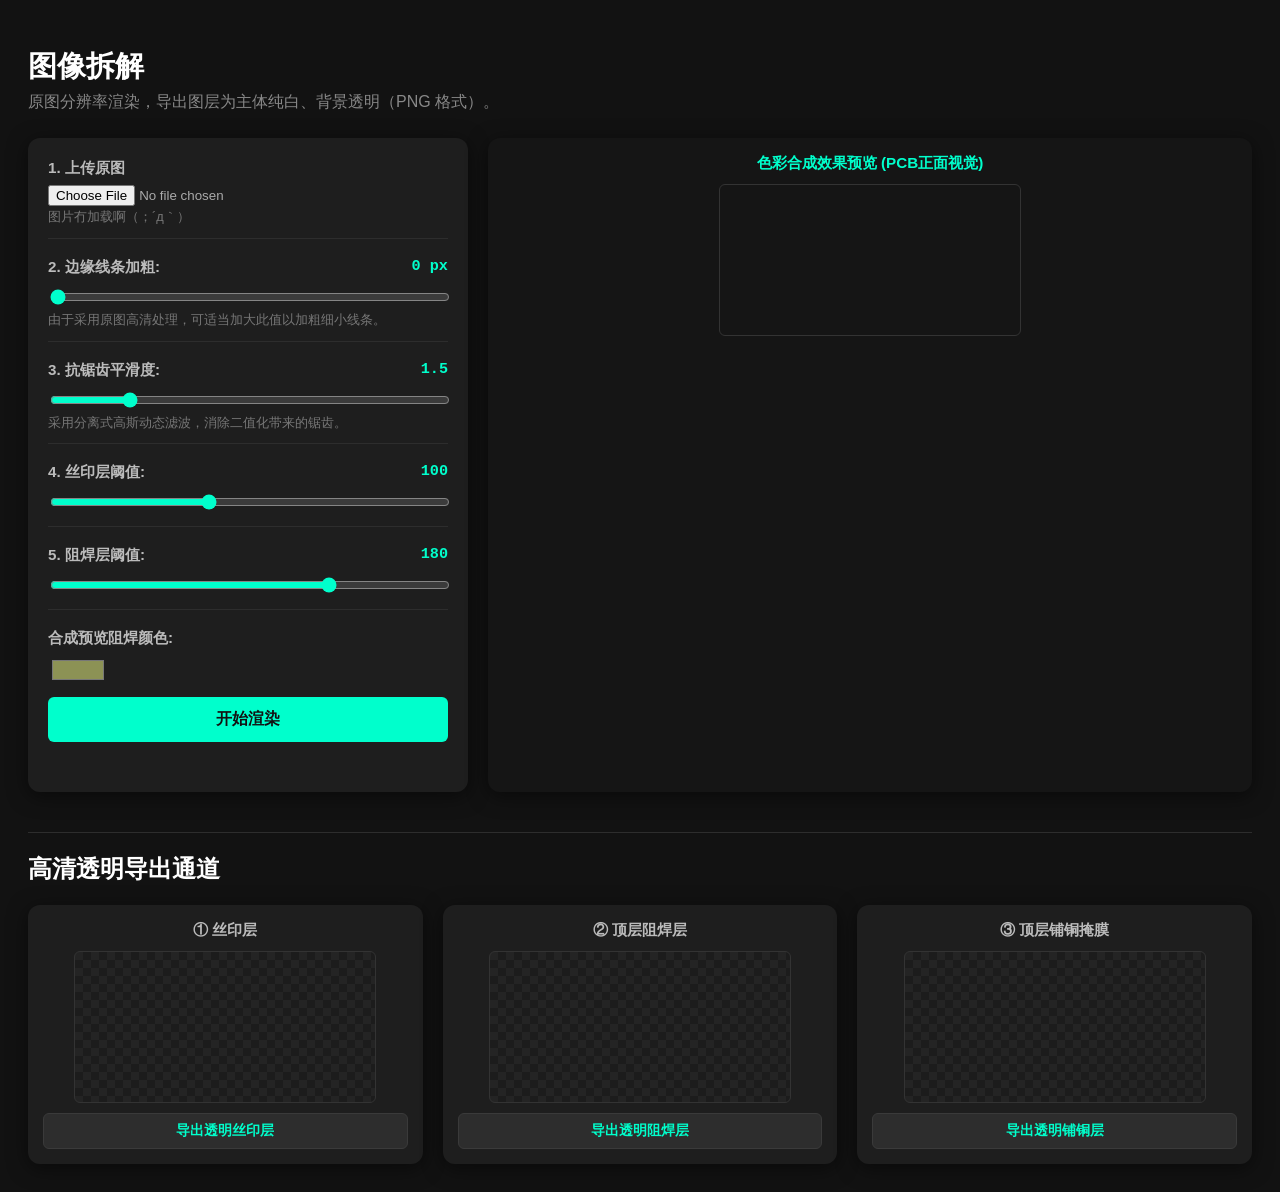
==== Articles/Processerv_2.html @ be018129 "加了一篇文章" ====
<!DOCTYPE html>
<html lang="zh-CN">
<head>
    <meta charset="UTF-8">
    <meta name="viewport" content="width=device-width, initial-scale=1" />
    <title>图像拆解</title>
    <style>
        body { font-family: -apple-system, BlinkMacSystemFont, "Segoe UI", Roboto, sans-serif; padding: 20px; background-color: #121212; color: #e0e0e0; }
        .container { display: flex; flex-wrap: wrap; gap: 20px; }
        .panel { background: #1e1e1e; padding: 20px; border-radius: 12px; box-shadow: 0 4px 20px rgba(0,0,0,0.5); width: 100%; max-width: 400px; }
        .canvas-container { background: #1e1e1e; padding: 15px; border-radius: 12px; box-shadow: 0 4px 20px rgba(0,0,0,0.5); text-align: center; flex: 1; min-width: 300px; }
        
        canvas { border: 1px solid #333; max-width: 100%; height: auto; display: block; margin: 10px auto 0 auto; border-radius: 6px; }
        
        .transparent-bg {
            background-color: #242424;
            background-image: linear-gradient(45deg, #1c1c1c 25%, transparent 25%), 
                              linear-gradient(-45deg, #1c1c1c 25%, transparent 25%), 
                              linear-gradient(45deg, transparent 75%, #1c1c1c 75%), 
                              linear-gradient(-45deg, transparent 75%, #1c1c1c 75%);
            background-size: 16px 16px;
            background-position: 0 0, 0 8px, 8px -8px, -8px 0;
        }

        .control-group { margin-bottom: 18px; border-bottom: 1px solid #2d2d2d; padding-bottom: 12px; }
        label { display: block; margin-bottom: 6px; font-weight: bold; color: #bbb; font-size: 0.95rem; }
        .value-span { float: right; color: #00ffcc; font-family: monospace; }
        input[type="range"] { width: 100%; margin-top: 5px; accent-color: #00ffcc; cursor: pointer; }
        input[type="file"] { width: 100%; color: #aaa; }
        
        button { padding: 12px 15px; border: none; background: #00ffcc; color: #121212; font-weight: bold; border-radius: 6px; cursor: pointer; transition: 0.2s; width: 100%; font-size: 1rem; }
        button:hover { background: #00ccaa; box-shadow: 0 0 12px rgba(0,255,204,0.4); }
        .download-btn { background: #2d2d2d; color: #00ffcc; margin-top: 10px; border: 1px solid #3a3a3a; font-size: 0.85rem; padding: 8px 12px;}
        .download-btn:hover { background: #3a3a3a; color: #fff; }
        
        h1 { font-size: 1.8rem; margin-bottom: 5px; color: #fff; }
        .tip { font-size: 0.8rem; color: #777; margin-top: 3px; line-height: 1.3; }
        .status { color: #ffbc00; font-size: 0.9rem; margin-top: 10px; text-align: center; min-height: 20px; }
    </style>
</head>
<body>

<h1>图像拆解</h1>
<p style="color: #888; margin-top:0; margin-bottom: 25px;">原图分辨率渲染，导出图层为主体纯白、背景透明（PNG 格式）。</p>

<div class="container">
    <div class="panel">
        <div class="control-group">
            <label>1. 上传原图</label>
            <input title="Oops" type="file" id="imageInput" accept="image/*">
            <div class="tip" id="imgInfo">图片冇加载啊（；´д｀）ゞ</div>
        </div>
        
        <div class="control-group">
            <label>2. 边缘线条加粗: <span class="value-span" id="valThick">0 px</span></label>
            <input title="标题" type="range" id="thickRange" min="0" max="12" value="0" step="0.2">
            <div class="tip">由于采用原图高清处理，可适当加大此值以加粗细小线条。</div>
        </div>

        <div class="control-group">
            <label>3. 抗锯齿平滑度: <span class="value-span" id="valBlur">1.5</span></label>
            <input title="标题" type="range" id="blurRange" min="0" max="8" value="1.5" step="0.1">
            <div class="tip">采用分离式高斯动态滤波，消除二值化带来的锯齿。</div>
        </div>
        
        <div class="control-group">
            <label>4. 丝印层阈值: <span class="value-span" id="valT1">100</span></label>
            <input title="标题" type="range" id="t1" min="0" max="255" value="100">
        </div>
        
        <div class="control-group">
            <label>5. 阻焊层阈值: <span class="value-span" id="valT2">180</span></label>
            <input title="标题" type="range" id="t2" min="0" max="255" value="180">
        </div>

        <div class="control-group" style="border:none; margin-bottom:0;">
            <label>合成预览阻焊颜色:</label>
            <input title="标题" type="color" id="midColor" value="#8c9255" style="border:none; background:none; cursor:pointer; width:60px; height:30px;">
        </div>

        <button id="processBtn">开始渲染</button>
        <div class="status" id="statusLabel"></div>
    </div>

    <div class="canvas-container" style="background: #151515;">
        <label style="color:#00ffcc;">色彩合成效果预览 (PCB正面视觉)</label>
        <canvas id="previewCanvas"></canvas>
    </div>
</div>

<h2 style="margin-top: 40px; border-top: 1px solid #2d2d2d; padding-top: 20px; color:#fff;">高清透明导出通道</h2>
<div class="container">
    <div class="canvas-container">
        <label>① 丝印层</label>
        <canvas id="silkCanvas" class="transparent-bg"></canvas>
        <button class="download-btn" onclick="downloadCanvas('silkCanvas', 'Silkscreen_Transparent.png')">导出透明丝印层</button>
    </div>
    <div class="canvas-container">
        <label>② 顶层阻焊层</label>
        <canvas id="solderCanvas" class="transparent-bg"></canvas>
        <button class="download-btn" onclick="downloadCanvas('solderCanvas', 'SolderMask_Transparent.png')">导出透明阻焊层</button>
    </div>
    <div class="canvas-container">
        <label>③ 顶层铺铜掩膜</label>
        <canvas id="topCanvas" class="transparent-bg"></canvas>
        <button class="download-btn" onclick="downloadCanvas('topCanvas', 'Top_Copper_Transparent.png')">导出透明铺铜层</button>
    </div>
</div>

<script>
    const imageInput = document.getElementById('imageInput');
    const t1Input = document.getElementById('t1');
    const t2Input = document.getElementById('t2');
    const thickInput = document.getElementById('thickRange');
    const blurInput = document.getElementById('blurRange');
    const midColorInput = document.getElementById('midColor');
    const processBtn = document.getElementById('processBtn');
    const statusLabel = document.getElementById('statusLabel');
    const imgInfo = document.getElementById('imgInfo');

    const previewCanvas = document.getElementById('previewCanvas');
    const silkCanvas = document.getElementById('silkCanvas');
    const solderCanvas = document.getElementById('solderCanvas');
    const topCanvas = document.getElementById('topCanvas');

    let img = new Image();

    // UI数值同步
    thickInput.oninput = () => document.getElementById('valThick').innerText = thickInput.value + " px";
    blurInput.oninput = () => document.getElementById('valBlur').innerText = parseFloat(blurInput.value).toFixed(1);
    t1Input.oninput = () => document.getElementById('valT1').innerText = t1Input.value;
    t2Input.oninput = () => {
        if (parseInt(t2Input.value) <= parseInt(t1Input.value)) t2Input.value = parseInt(t1Input.value) + 1;
        document.getElementById('valT2').innerText = t2Input.value;
    };

    imageInput.addEventListener('change', (e) => {
        const file = e.target.files[0];
        if (!file) return;
        statusLabel.innerText = "正在读取图片...";
        const reader = new FileReader();
        reader.onload = (event) => {
            img.onload = () => {
                imgInfo.innerText = `分辨率: ${img.width} × ${img.height} 像素`;
                [previewCanvas, silkCanvas, solderCanvas, topCanvas].forEach(c => {
                    c.width = img.width;
                    c.height = img.height;
                });
                statusLabel.innerText = "图片加载完成，请点击渲染。";
                executeProcessing();
            }
            img.src = event.target.result;
        }
        reader.readAsDataURL(file);
    });

    processBtn.addEventListener('click', () => {
        if (!img.src) {
            statusLabel.innerText = "你图呢?不给图我处理什么?";
            return;
        }
        statusLabel.innerText = "我计算...";
        // 使用 setTimeout 释出主线程
        setTimeout(executeProcessing, 50);
    });

    function hexToRgb(hex) {
        const bigint = parseInt(hex.slice(1), 16);
        return { r: (bigint >> 16) & 255, g: (bigint >> 8) & 255, b: bigint & 255 };
    }

    function executeProcessing() {
        const w = img.width;
        const h = img.height;
        
        // 利用离屏画布提取原始像素
        const offscreen = document.createElement('canvas');
        offscreen.width = w;
        offscreen.height = h;
        const oCtx = offscreen.getContext('2d');
        oCtx.drawImage(img, 0, 0, w, h);
        const srcData = oCtx.getImageData(0, 0, w, h).data;

        const t1 = parseInt(t1Input.value);
        const t2 = parseInt(t2Input.value);
        const thickRadius = parseInt(thickInput.value);
        const blurRadius = parseFloat(blurInput.value);
        const midRgb = hexToRgb(midColorInput.value);

        // 1. 提取亮度
        let grayGrid = new Float32Array(w * h);
        for (let i = 0; i < srcData.length; i += 4) {
            if (srcData[i+3] < 30) {
                grayGrid[i/4] = 255; // 透明背景归为白调
            } else {
                grayGrid[i/4] = 0.299 * srcData[i] + 0.587 * srcData[i+1] + 0.114 * srcData[i+2];
            }
        }

        // 2. 高阶抗锯齿：执行双通道高斯模糊卷积
        if (blurRadius > 0) {
            grayGrid = gaussianBlurSeparable(grayGrid, w, h, blurRadius);
        }

        // 3. 像素分发与掩膜数据构建
        const pCtx = previewCanvas.getContext('2d');
        const silkCtx = silkCanvas.getContext('2d');
        const solderCtx = solderCanvas.getContext('2d');
        const topCtx = topCanvas.getContext('2d');

        const outPreview = pCtx.createImageData(w, h);
        const outSilk = silkCtx.createImageData(w, h);
        const outSolder = solderCtx.createImageData(w, h);
        const outTop = topCtx.createImageData(w, h);

        const dataP = outPreview.data;
        const dataSilk = outSilk.data;
        const dataSolder = outSolder.data;
        const dataTop = outTop.data;

        for (let y = 0; y < h; y++) {
            for (let x = 0; x < w; x++) {
                const idx = y * w + x;
                const pixIdx = idx * 4;
                
                let luma = grayGrid[idx];

                // 边缘向外暗化
                if (thickRadius > 0 && luma >= t1) {
                    let minLuma = luma;
                    for (let dy = -thickRadius; dy <= thickRadius; dy++) {
                        for (let dx = -thickRadius; dx <= thickRadius; dx++) {
                            if (dx*dx + dy*dy > thickRadius*thickRadius) continue;
                            let nx = x + dx;
                            let ny = y + dy;
                            if (nx >= 0 && nx < w && ny >= 0 && ny < h) {
                                let nLuma = grayGrid[ny * w + nx];
                                if (nLuma < minLuma) minLuma = nLuma;
                            }
                        }
                    }
                    luma = minLuma;
                }

                // 分层渲染与透明通道控制
                if (luma < t1) {
                    // 丝印层：合成图显黑色；导出图显纯白主体+不透明
                    setPixel(dataP, pixIdx, 0, 0, 0, 255);
                    setPixel(dataSilk, pixIdx, 255, 255, 255, 255); // 白色主体
                    setPixel(dataSolder, pixIdx, 0, 0, 0, 0);       // 透明背景
                    setPixel(dataTop, pixIdx, 0, 0, 0, 0);          // 透明背景
                } else if (luma >= t1 && luma < t2) {
                    // 阻焊层：合成图显绿/褐色；导出图显纯白主体+不透明
                    setPixel(dataP, pixIdx, midRgb.r, midRgb.g, midRgb.b, 255);
                    setPixel(dataSilk, pixIdx, 0, 0, 0, 0);
                    setPixel(dataSolder, pixIdx, 255, 255, 255, 255);
                    setPixel(dataTop, pixIdx, 0, 0, 0, 0);
                } else {
                    // 铺铜/顶层：合成图显白色；导出图显纯白主体+不透明
                    setPixel(dataP, pixIdx, 255, 255, 255, 255);
                    setPixel(dataSilk, pixIdx, 0, 0, 0, 0);
                    setPixel(dataSolder, pixIdx, 0, 0, 0, 0);
                    setPixel(dataTop, pixIdx, 255, 255, 255, 255);
                }
            }
        }

        // 写回数据
        pCtx.putImageData(outPreview, 0, 0);
        silkCtx.putImageData(outSilk, 0, 0);
        solderCtx.putImageData(outSolder, 0, 0);
        topCtx.putImageData(outTop, 0, 0);

        statusLabel.innerText = "完事儿";
    }

    function setPixel(arr, i, r, g, b, a) {
        arr[i] = r; arr[i+1] = g; arr[i+2] = b; arr[i+3] = a;
    }

    // 高效双通道分离式高斯模糊算法 O(N) 
    function gaussianBlurSeparable(src, w, h, radius) {
        let target = new Float32Array(w * h);
        let temp = new Float32Array(w * h);
        let weights = [];
        let rs = Math.ceil(radius * 2.57);
        let wsum = 0;
        
        for (let i = -rs; i <= rs; i++) {
            let wgt = Math.exp(-(i * i) / (2 * radius * radius));
            weights.push(wgt);
            wsum += wgt;
        }
        for (let i = 0; i < weights.length; i++) weights[i] /= wsum;

        // 横向模糊通道
        for (let y = 0; y < h; y++) {
            for (let x = 0; x < w; x++) {
                let val = 0;
                for (let ix = -rs; ix <= rs; ix++) {
                    let nx = Math.min(w - 1, Math.max(0, x + ix));
                    val += src[y * w + nx] * weights[ix + rs];
                }
                temp[y * w + x] = val;
            }
        }
        // 纵向模糊通道
        for (let y = 0; y < h; y++) {
            for (let x = 0; x < w; x++) {
                let val = 0;
                for (let iy = -rs; iy <= rs; iy++) {
                    let ny = Math.min(h - 1, Math.max(0, y + iy));
                    val += temp[ny * w + x] * weights[iy + rs];
                }
                target[y * w + x] = val;
            }
        }
        return target;
    }

    function downloadCanvas(canvasId, filename) {
        const canvas = document.getElementById(canvasId);
        if(canvas.width === 0) {
            alert("求你先上传图片把QAQ");
            return;
        }
        const link = document.createElement('a');
        link.download = filename;
        // 基于 canvas 原生尺寸导出 1:1 含有透明通道的 PNG 图像
        link.href = canvas.toDataURL('image/png');
        link.click();
    }
</script>

</body>
</html>
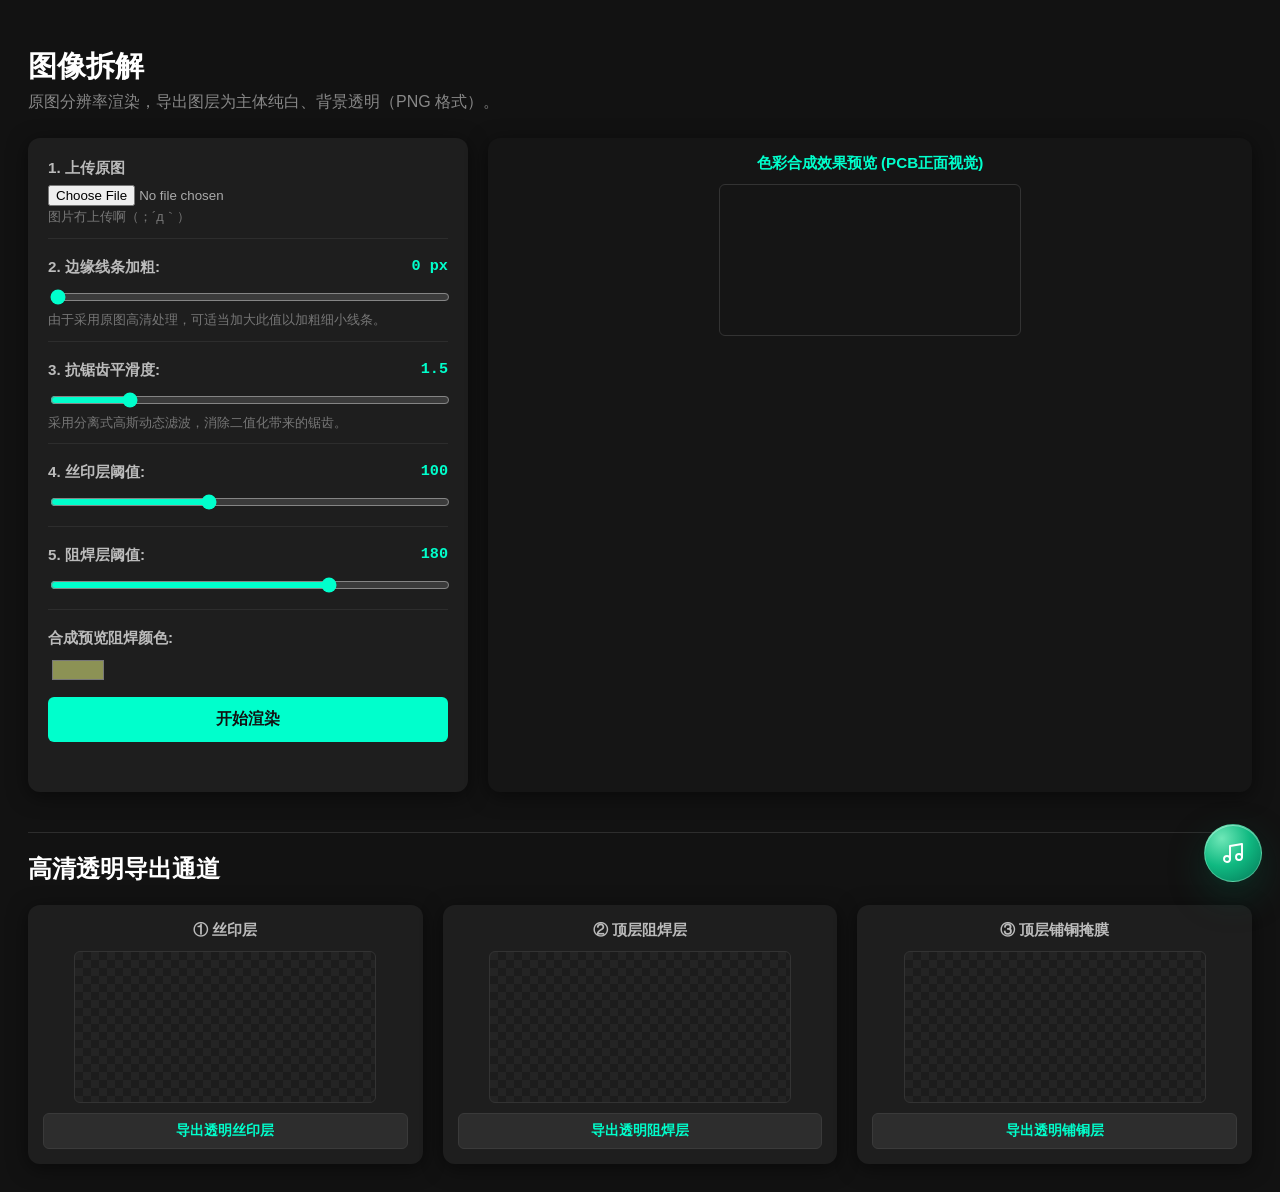
==== commit 32c91c95: "update a music player" ====
--- a/Articles/Processerv_2.html
+++ b/Articles/Processerv_2.html
@@ -37,6 +37,7 @@
         .tip { font-size: 0.8rem; color: #777; margin-top: 3px; line-height: 1.3; }
         .status { color: #ffbc00; font-size: 0.9rem; margin-top: 10px; text-align: center; min-height: 20px; }
     </style>
+    <link href="../src/pub/music_player.css" rel="stylesheet">
 </head>
 <body>
 
@@ -48,12 +49,12 @@
         <div class="control-group">
             <label>1. 上传原图</label>
             <input title="Oops" type="file" id="imageInput" accept="image/*">
-            <div class="tip" id="imgInfo">图片冇加载啊（；´д｀）ゞ</div>
+            <div class="tip" id="imgInfo">图片冇上传啊（；´д｀）ゞ</div>
         </div>
         
         <div class="control-group">
             <label>2. 边缘线条加粗: <span class="value-span" id="valThick">0 px</span></label>
-            <input title="标题" type="range" id="thickRange" min="0" max="12" value="0" step="0.2">
+            <input title="标题" type="range" id="thickRange" min="0" max="12" value="0" step="1">
             <div class="tip">由于采用原图高清处理，可适当加大此值以加粗细小线条。</div>
         </div>
 
@@ -146,7 +147,7 @@
                     c.width = img.width;
                     c.height = img.height;
                 });
-                statusLabel.innerText = "图片加载完成，请点击渲染。";
+                statusLabel.innerText = "图片加载完成，点击进行一个图的渲染。";
                 executeProcessing();
             }
             img.src = event.target.result;
@@ -332,5 +333,7 @@
     }
 </script>
 
+<script src="../src/pub/music/playlist.js" defer></script>
+<script src="../src/pub/music_player.js" defer></script>
 </body>
 </html>
--- a/src/pub/music_player.css
+++ b/src/pub/music_player.css
@@ -0,0 +1,707 @@
+/* Floating music player — shared by the homepage and article pages. */
+
+.mp-root,
+.mp-root * {
+  box-sizing: border-box;
+}
+
+.mp-root {
+  --mp-accent: #34d399;
+  --mp-accent-deep: #10b981;
+  --mp-text: #ecfdf5;
+  --mp-muted: rgba(209, 250, 229, 0.62);
+  --mp-faint: rgba(209, 250, 229, 0.42);
+  --mp-line: rgba(167, 243, 208, 0.16);
+  position: fixed !important;
+  right: calc(18px + env(safe-area-inset-right, 0px));
+  bottom: calc(18px + env(safe-area-inset-bottom, 0px));
+  z-index: 9999 !important;
+  color: var(--mp-text);
+  font-family: Inter, ui-sans-serif, system-ui, -apple-system, BlinkMacSystemFont,
+    "Segoe UI", sans-serif;
+  font-size: 13px;
+  line-height: 1.4;
+  -webkit-font-smoothing: antialiased;
+}
+
+.mp-root button,
+.mp-root input {
+  font: inherit;
+}
+
+.mp-root button {
+  cursor: pointer;
+}
+
+.mp-root button:disabled {
+  cursor: not-allowed;
+  opacity: 0.35;
+}
+
+/* ---------- launcher ---------- */
+
+.mp-fab {
+  position: relative;
+  width: 58px;
+  height: 58px;
+  display: grid;
+  place-items: center;
+  padding: 0;
+  border: 1px solid rgba(167, 243, 208, 0.38);
+  border-radius: 50%;
+  color: #fff;
+  background: radial-gradient(circle at 30% 24%, #6ee7b7, #10b981 48%, #047857 100%);
+  box-shadow:
+    0 14px 36px rgba(6, 78, 59, 0.42),
+    0 3px 10px rgba(2, 44, 34, 0.22),
+    inset 0 1px 0 rgba(255, 255, 255, 0.4);
+  transition: transform 0.25s cubic-bezier(0.16, 1, 0.3, 1),
+    box-shadow 0.25s ease;
+}
+
+.mp-fab:hover {
+  transform: translateY(-3px) scale(1.04);
+  background: radial-gradient(circle at 30% 24%, #6ee7b7, #10b981 48%, #047857 100%);
+  box-shadow:
+    0 20px 44px rgba(6, 78, 59, 0.48),
+    0 3px 10px rgba(2, 44, 34, 0.22),
+    inset 0 1px 0 rgba(255, 255, 255, 0.45);
+}
+
+.mp-fab:active {
+  transform: scale(0.95);
+}
+
+.mp-fab::after {
+  content: "";
+  position: absolute;
+  inset: -5px;
+  border: 1px solid rgba(52, 211, 153, 0.3);
+  border-radius: 50%;
+  opacity: 0;
+  transform: scale(0.92);
+  transition: opacity 0.25s ease, transform 0.25s ease;
+  pointer-events: none;
+}
+
+.mp-root.is-open .mp-fab::after {
+  opacity: 1;
+  transform: scale(1);
+}
+
+.mp-fab svg {
+  width: 24px;
+  height: 24px;
+  display: block;
+}
+
+.mp-fab-note {
+  display: grid;
+  place-items: center;
+}
+
+.mp-eq {
+  display: none;
+  align-items: flex-end;
+  gap: 3px;
+  height: 20px;
+}
+
+.mp-eq i {
+  display: block;
+  width: 3px;
+  border-radius: 2px;
+  background: #fff;
+  animation: mp-eq 1s ease-in-out infinite;
+}
+
+.mp-eq i:nth-child(1) {
+  height: 8px;
+  animation-delay: -0.2s;
+}
+
+.mp-eq i:nth-child(2) {
+  height: 16px;
+  animation-delay: -0.45s;
+}
+
+.mp-eq i:nth-child(3) {
+  height: 11px;
+  animation-delay: -0.1s;
+}
+
+.mp-root.is-playing .mp-fab-note {
+  display: none;
+}
+
+.mp-root.is-playing .mp-eq {
+  display: flex;
+}
+
+/* ---------- panel ---------- */
+
+.mp-panel {
+  position: absolute;
+  right: 0;
+  bottom: calc(100% + 14px);
+  width: min(352px, calc(100vw - 36px));
+  max-height: calc(100vh - 104px);
+  padding: 16px;
+  border: 1px solid var(--mp-line);
+  border-radius: 24px;
+  background:
+    radial-gradient(120% 100% at 100% 0%, rgba(52, 211, 153, 0.16), transparent 56%),
+    linear-gradient(155deg, rgba(6, 78, 59, 0.97), rgba(3, 45, 34, 0.98));
+  box-shadow:
+    0 26px 70px rgba(2, 44, 34, 0.55),
+    0 2px 8px rgba(2, 44, 34, 0.3),
+    inset 0 1px 0 rgba(255, 255, 255, 0.08);
+  -webkit-backdrop-filter: blur(22px) saturate(1.2);
+  backdrop-filter: blur(22px) saturate(1.2);
+  opacity: 0;
+  visibility: hidden;
+  overflow-x: hidden;
+  overflow-y: auto;
+  transform: translateY(14px) scale(0.97);
+  transform-origin: bottom right;
+  transition: opacity 0.22s ease, transform 0.22s cubic-bezier(0.16, 1, 0.3, 1),
+    visibility 0.22s;
+  scrollbar-width: thin;
+  scrollbar-color: rgba(52, 211, 153, 0.45) transparent;
+}
+
+.mp-root.is-open .mp-panel {
+  opacity: 1;
+  visibility: visible;
+  transform: translateY(0) scale(1);
+}
+
+.mp-panel::-webkit-scrollbar {
+  width: 5px;
+}
+
+.mp-panel::-webkit-scrollbar-track {
+  background: transparent;
+}
+
+.mp-panel::-webkit-scrollbar-thumb {
+  background: rgba(52, 211, 153, 0.45);
+  border-radius: 99px;
+}
+
+.mp-head {
+  display: flex;
+  align-items: flex-start;
+  justify-content: space-between;
+  gap: 12px;
+  margin-bottom: 14px;
+}
+
+.mp-kicker {
+  display: block;
+  color: #6ee7b7;
+  font-size: 9px;
+  font-weight: 700;
+  letter-spacing: 0.18em;
+  opacity: 0.88;
+}
+
+.mp-status {
+  display: block;
+  margin-top: 3px;
+  color: var(--mp-muted);
+  font-size: 10.5px;
+}
+
+.mp-icon-btn {
+  width: 32px;
+  height: 32px;
+  display: grid;
+  place-items: center;
+  padding: 0;
+  border: 1px solid rgba(167, 243, 208, 0.12);
+  border-radius: 10px;
+  color: #d1fae5;
+  background: rgba(255, 255, 255, 0.06);
+  transition: background 0.18s ease, border-color 0.18s ease, color 0.18s ease;
+}
+
+.mp-icon-btn:hover {
+  background: rgba(255, 255, 255, 0.12);
+  border-color: rgba(167, 243, 208, 0.22);
+  box-shadow: none;
+}
+
+.mp-icon-btn svg {
+  width: 16px;
+  height: 16px;
+  display: block;
+}
+
+/* ---------- current track ---------- */
+
+.mp-now {
+  display: flex;
+  align-items: center;
+  gap: 13px;
+  min-width: 0;
+}
+
+.mp-disc {
+  position: relative;
+  flex: 0 0 54px;
+  width: 54px;
+  height: 54px;
+  display: grid;
+  place-items: center;
+  border: 1px solid rgba(167, 243, 208, 0.24);
+  border-radius: 50%;
+  color: #022c22;
+  background:
+    radial-gradient(circle at 34% 28%, rgba(255, 255, 255, 0.55), transparent 26%),
+    radial-gradient(circle at 50% 50%, #a7f3d0 0%, #34d399 38%, #059669 76%, #047857 100%);
+  box-shadow:
+    0 8px 20px rgba(0, 0, 0, 0.28),
+    inset 0 1px 0 rgba(255, 255, 255, 0.45);
+}
+
+.mp-disc::after {
+  content: "";
+  position: absolute;
+  inset: 4px;
+  border: 1px solid rgba(2, 44, 34, 0.12);
+  border-radius: 50%;
+  pointer-events: none;
+}
+
+.mp-disc svg {
+  position: relative;
+  z-index: 1;
+  width: 20px;
+  height: 20px;
+  display: block;
+}
+
+.mp-root.is-playing .mp-disc {
+  animation: mp-spin 8s linear infinite;
+}
+
+.mp-meta {
+  flex: 1;
+  min-width: 0;
+}
+
+.mp-title {
+  overflow: hidden;
+  color: var(--mp-text);
+  font-size: 14.5px;
+  font-weight: 700;
+  letter-spacing: -0.01em;
+  text-overflow: ellipsis;
+  white-space: nowrap;
+}
+
+.mp-artist {
+  margin-top: 3px;
+  overflow: hidden;
+  color: var(--mp-muted);
+  font-size: 11.5px;
+  text-overflow: ellipsis;
+  white-space: nowrap;
+}
+
+/* ---------- progress ---------- */
+
+.mp-progress {
+  margin-top: 16px;
+}
+
+.mp-range {
+  --p: 0%;
+  display: block;
+  width: 100%;
+  height: 4px;
+  margin: 0;
+  padding: 0;
+  border: 0;
+  border-radius: 999px;
+  outline: none;
+  background: linear-gradient(
+    to right,
+    var(--mp-accent) 0%,
+    var(--mp-accent) var(--p),
+    rgba(255, 255, 255, 0.16) var(--p),
+    rgba(255, 255, 255, 0.16) 100%
+  );
+  cursor: pointer;
+  -webkit-appearance: none;
+  appearance: none;
+}
+
+/* Article pages may define broad input[type="range"] / button rules. */
+.mp-root input.mp-range {
+  width: 100%;
+  margin: 0;
+  padding: 0;
+  border: 0;
+  accent-color: var(--mp-accent);
+}
+
+.mp-range:disabled {
+  cursor: not-allowed;
+  opacity: 0.4;
+}
+
+.mp-range::-webkit-slider-thumb {
+  width: 12px;
+  height: 12px;
+  border: 0;
+  border-radius: 50%;
+  background: #ecfdf5;
+  box-shadow: 0 0 0 3px rgba(52, 211, 153, 0.32);
+  opacity: 0;
+  transition: opacity 0.15s ease;
+  -webkit-appearance: none;
+  appearance: none;
+}
+
+.mp-progress:hover .mp-range::-webkit-slider-thumb,
+.mp-range:focus-visible::-webkit-slider-thumb {
+  opacity: 1;
+}
+
+.mp-range::-moz-range-track {
+  height: 4px;
+  border-radius: 999px;
+  background: transparent;
+}
+
+.mp-range::-moz-range-progress {
+  height: 4px;
+  border-radius: 999px;
+  background: var(--mp-accent);
+}
+
+.mp-range::-moz-range-thumb {
+  width: 12px;
+  height: 12px;
+  border: 0;
+  border-radius: 50%;
+  background: #ecfdf5;
+  box-shadow: 0 0 0 3px rgba(52, 211, 153, 0.32);
+}
+
+.mp-times {
+  display: flex;
+  justify-content: space-between;
+  margin-top: 5px;
+  color: var(--mp-faint);
+  font-size: 9.5px;
+  font-variant-numeric: tabular-nums;
+}
+
+/* ---------- controls ---------- */
+
+.mp-controls {
+  display: flex;
+  align-items: center;
+  gap: 8px;
+  margin-top: 12px;
+}
+
+.mp-controls > .mp-icon-btn {
+  width: 34px;
+  height: 34px;
+  border-color: transparent;
+  border-radius: 50%;
+  background: transparent;
+}
+
+.mp-controls > .mp-icon-btn:hover {
+  background: rgba(255, 255, 255, 0.08);
+}
+
+.mp-play {
+  width: 46px;
+  height: 46px;
+  display: grid;
+  place-items: center;
+  padding: 0;
+  border: 0;
+  border-radius: 50%;
+  color: #022c22;
+  background: linear-gradient(145deg, #a7f3d0, #34d399 45%, #10b981);
+  box-shadow:
+    0 8px 20px rgba(16, 185, 129, 0.28),
+    inset 0 1px 0 rgba(255, 255, 255, 0.5);
+  transition: transform 0.2s cubic-bezier(0.16, 1, 0.3, 1),
+    box-shadow 0.2s ease;
+}
+
+.mp-play:hover {
+  transform: scale(1.06);
+  background: linear-gradient(145deg, #a7f3d0, #34d399 45%, #10b981);
+  box-shadow:
+    0 10px 26px rgba(16, 185, 129, 0.36),
+    inset 0 1px 0 rgba(255, 255, 255, 0.5);
+}
+
+.mp-play:active {
+  transform: scale(0.96);
+}
+
+.mp-play svg {
+  width: 20px;
+  height: 20px;
+  display: block;
+}
+
+.mp-volume {
+  display: flex;
+  align-items: center;
+  gap: 5px;
+  width: 108px;
+  margin-left: auto;
+}
+
+.mp-volume .mp-icon-btn {
+  width: 26px;
+  height: 26px;
+  border: 0;
+  border-radius: 8px;
+  background: transparent;
+}
+
+.mp-volume .mp-icon-btn svg {
+  width: 15px;
+  height: 15px;
+}
+
+.mp-volume .mp-range {
+  height: 3px;
+}
+
+/* ---------- playlist ---------- */
+
+.mp-extra {
+  display: flex;
+  align-items: center;
+  justify-content: space-between;
+  gap: 10px;
+  margin-top: 12px;
+  padding-top: 10px;
+  border-top: 1px solid rgba(167, 243, 208, 0.1);
+}
+
+.mp-list-toggle {
+  display: inline-flex;
+  align-items: center;
+  gap: 6px;
+  width: auto;
+  padding: 4px 0;
+  border: 0;
+  border-radius: 8px;
+  color: var(--mp-muted);
+  background: transparent;
+  font-size: 11px;
+  font-weight: 500;
+  transition: color 0.18s ease;
+}
+
+.mp-list-toggle:hover {
+  color: var(--mp-text);
+  background: rgba(255, 255, 255, 0.06);
+  box-shadow: none;
+}
+
+.mp-list-toggle svg {
+  width: 14px;
+  height: 14px;
+  display: block;
+}
+
+.mp-count {
+  color: var(--mp-faint);
+  font-size: 10px;
+  font-variant-numeric: tabular-nums;
+}
+
+.mp-playlist-wrap {
+  max-height: 188px;
+  margin-top: 6px;
+  overflow-y: auto;
+  overscroll-behavior: contain;
+  scrollbar-width: thin;
+  scrollbar-color: rgba(52, 211, 153, 0.4) transparent;
+}
+
+.mp-playlist-wrap::-webkit-scrollbar {
+  width: 5px;
+}
+
+.mp-playlist-wrap::-webkit-scrollbar-thumb {
+  background: rgba(52, 211, 153, 0.4);
+  border-radius: 99px;
+}
+
+.mp-playlist {
+  display: flex;
+  flex-direction: column;
+  gap: 2px;
+  margin: 0;
+  padding: 4px 0 0;
+  list-style: none;
+}
+
+.mp-track {
+  display: flex;
+  align-items: center;
+  gap: 10px;
+  width: 100%;
+  padding: 8px;
+  border: 0;
+  border-radius: 12px;
+  color: inherit;
+  background: transparent;
+  text-align: left;
+  transition: background 0.16s ease;
+}
+
+.mp-track:hover {
+  background: rgba(255, 255, 255, 0.06);
+  box-shadow: none;
+}
+
+.mp-track.is-active {
+  background: rgba(52, 211, 153, 0.13);
+}
+
+.mp-track-index {
+  flex: 0 0 20px;
+  color: var(--mp-faint);
+  font-size: 10px;
+  font-variant-numeric: tabular-nums;
+}
+
+.mp-track.is-active .mp-track-index {
+  color: #6ee7b7;
+}
+
+.mp-track-info {
+  flex: 1;
+  min-width: 0;
+}
+
+.mp-track-title {
+  display: block;
+  overflow: hidden;
+  font-size: 12px;
+  font-weight: 600;
+  text-overflow: ellipsis;
+  white-space: nowrap;
+}
+
+.mp-track-artist {
+  display: block;
+  margin-top: 1px;
+  overflow: hidden;
+  color: var(--mp-faint);
+  font-size: 10px;
+  text-overflow: ellipsis;
+  white-space: nowrap;
+}
+
+.mp-empty {
+  padding: 10px 8px 6px;
+  color: var(--mp-muted);
+  font-size: 10.5px;
+  line-height: 1.6;
+}
+
+/* ---------- error ---------- */
+
+.mp-error {
+  margin-top: 8px;
+  padding: 8px 10px;
+  border-radius: 10px;
+  color: #fecaca;
+  background: rgba(248, 113, 113, 0.12);
+  font-size: 10.5px;
+  line-height: 1.5;
+}
+
+.mp-error[hidden],
+.mp-playlist-wrap[hidden] {
+  display: none !important;
+}
+
+/* ---------- focus ---------- */
+
+.mp-fab:focus-visible,
+.mp-icon-btn:focus-visible,
+.mp-play:focus-visible,
+.mp-track:focus-visible,
+.mp-list-toggle:focus-visible,
+.mp-range:focus-visible {
+  outline: 2px solid #a7f3d0;
+  outline-offset: 3px;
+}
+
+/* ---------- animation ---------- */
+
+@keyframes mp-spin {
+  to {
+    transform: rotate(360deg);
+  }
+}
+
+@keyframes mp-eq {
+  0%,
+  100% {
+    transform: scaleY(0.42);
+  }
+  50% {
+    transform: scaleY(1);
+  }
+}
+
+@media (pointer: coarse) {
+  .mp-range::-webkit-slider-thumb {
+    opacity: 1;
+  }
+}
+
+@media (max-width: 480px) {
+  .mp-root {
+    right: calc(12px + env(safe-area-inset-right, 0px));
+    bottom: calc(12px + env(safe-area-inset-bottom, 0px));
+  }
+
+  .mp-fab {
+    width: 52px;
+    height: 52px;
+  }
+
+  .mp-panel {
+    width: calc(100vw - 24px);
+    padding: 14px;
+    border-radius: 20px;
+  }
+
+  .mp-volume {
+    width: 92px;
+  }
+}
+
+@media (prefers-reduced-motion: reduce) {
+  .mp-root.is-playing .mp-disc,
+  .mp-eq i {
+    animation: none !important;
+  }
+
+  .mp-panel,
+  .mp-fab,
+  .mp-play {
+    transition: none;
+  }
+}
